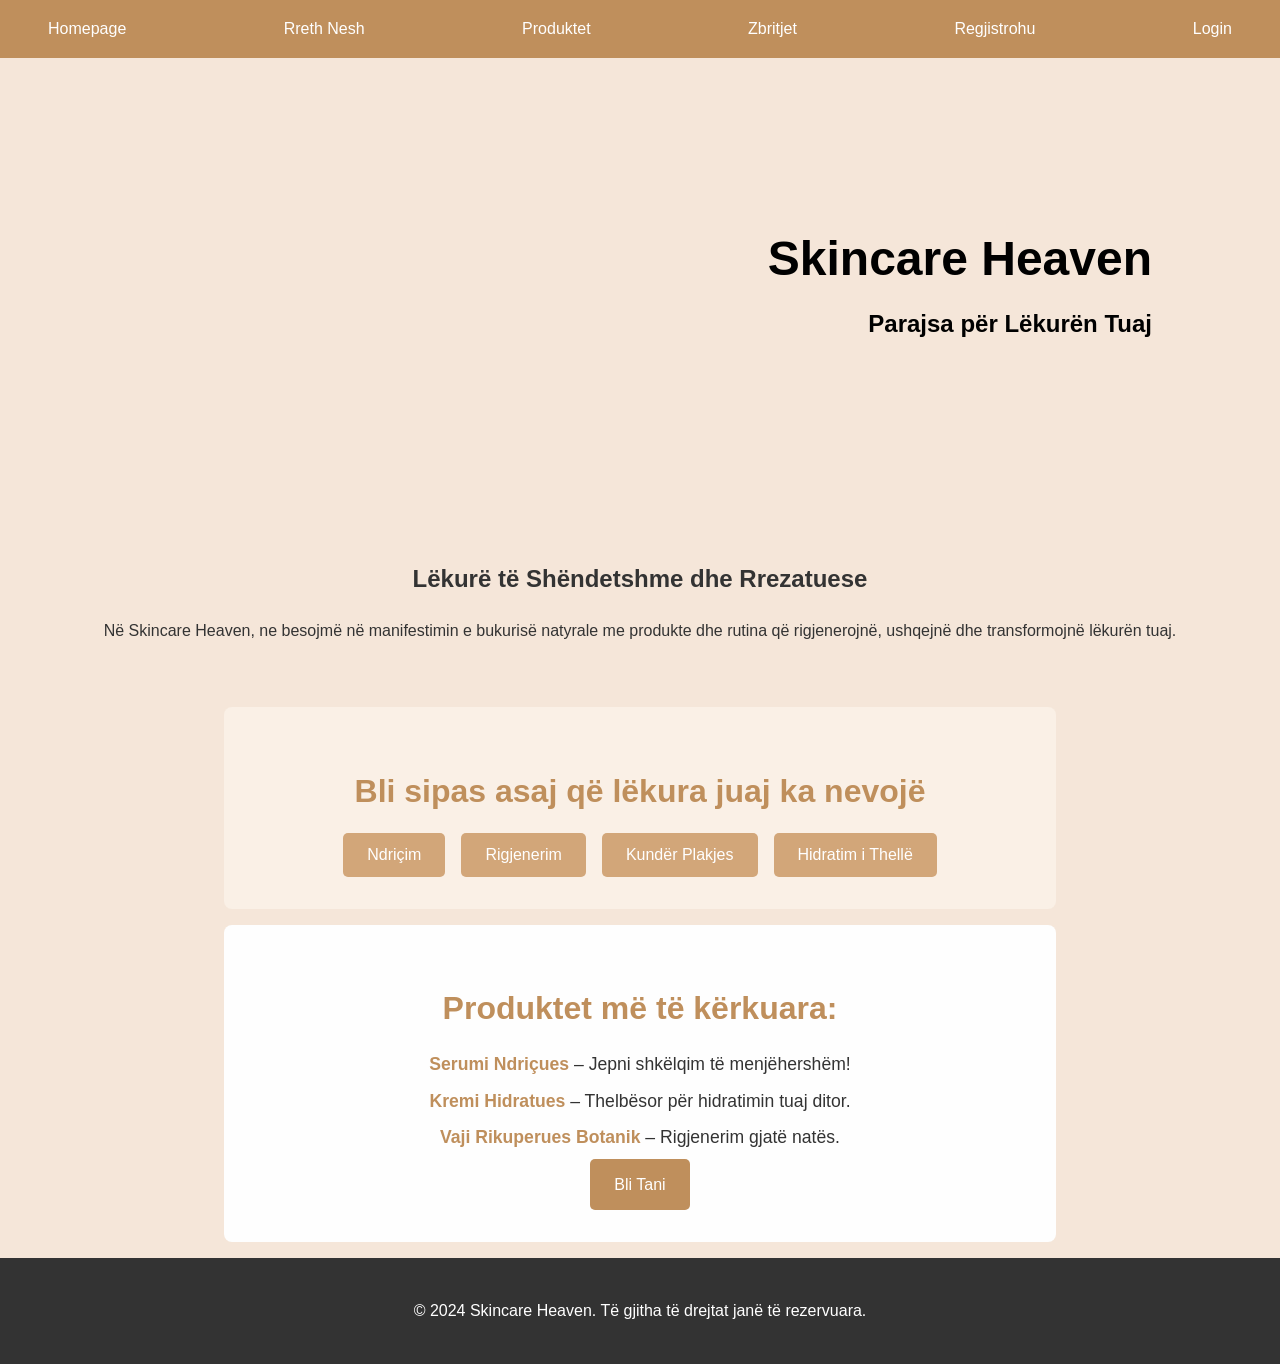
==== index.html @ 0400a0b9 "Rename README.md to index.html" ====
<!DOCTYPE html>
<html lang="sq">
<head>
  <meta charset="UTF-8">
  <meta name="viewport" content="width=device-width, initial-scale=1.0">
  <title>Skincare Heaven</title>
  <style>
    body {
      font-family: 'Arial', sans-serif;
      margin: 0;
      padding: 0;
      background-color: #f5e6d9;
      color: #333;
      line-height: 1.6;
    }

    .navbar {
      background-color: #bf8f5c;
      color: white;
      display: flex;
      justify-content: space-between;
      align-items: center;
      padding: 1rem 2rem;
    }

    .navbar a {
      color: white;
      text-decoration: none;
      margin: 0 1rem;
      font-size: 1rem;
      transition: color 0.3s ease;
    }

    .navbar a:hover {
      color: #d2a679;
    }

    .header {
      position: relative;
      height: 50vh;
      background: url('https://www.ravalmd.com/hs-fs/hubfs/AdobeStock_276306017%20(1).jpeg?width=3285&height=2190&name=AdobeStock_276306017%20(1).jpeg') no-repeat center center/cover;
      background-size: cover;
      background-position: center;
    }

    .header-content {
      position: absolute;
      top: 50%;
      right: 10%;
      transform: translateY(-50%);
      text-align: right;
      color: black;
      max-width: 80%;
    }

    .header h1 {
      font-size: 3rem;
      margin: 0;
      font-weight: bold;
    }

    .header p {
      font-size: 1.5rem;
      margin: 0.5rem 0 0;
      font-weight: bold;
    }

    .section {
      padding: 2rem 1rem;
      text-align: center;
    }

    .footer {
      background-color: #333;
      color: white;
      text-align: center;
      padding: 1.5rem 1rem;
    }

    .section.shop-goals {
      background-color: #faf0e6;
      padding: 2rem 1rem;
      border-radius: 8px;
      margin: 1rem auto;
      max-width: 800px;
    }

    .shop-goals h2 {
      font-size: 2rem;
      color: #bf8f5c;
      margin-bottom: 1rem;
    }

    .shop-goals .goals {
      display: flex;
      flex-wrap: wrap;
      justify-content: center;
      gap: 1rem;
    }

    .shop-goals .goals button {
      background-color: #d2a679;
      color: white;
      border: none;
      padding: 0.8rem 1.5rem;
      border-radius: 5px;
      font-size: 1rem;
      cursor: pointer;
      transition: background-color 0.3s ease;
    }

    .shop-goals .goals button:hover {
      background-color: #bf8f5c;
    }

   
    .section.favorites {
      background-color: #fefefe;
      padding: 2rem 1rem;
      border-radius: 8px;
      margin: 1rem auto;
      max-width: 800px;
    }

    .favorites h2 {
      font-size: 2rem;
      color: #bf8f5c;
      margin-bottom: 1rem;
    }

    .favorites ul {
      list-style: none;
      padding: 0;
      margin: 0 auto;
      max-width: 500px;
    }

    .favorites li {
      margin: 0.5rem 0;
      font-size: 1.1rem;
    }

    .favorites li strong {
      color: #bf8f5c;
    }

    .favorites .button {
      display: inline-block;
      background-color: #bf8f5c;
      color: white;
      padding: 0.8rem 1.5rem;
      text-decoration: none;
      border-radius: 5px;
      font-size: 1rem;
      transition: background-color 0.3s ease;
    }

    .favorites .button:hover {
      background-color: #d2a679;
    }

    /* Responsiveness */
    @media (max-width: 1024px) {
      .header h1 {
        font-size: 2.5rem;
      }

      .header p {
        font-size: 1.3rem;
      }

      .navbar {
        flex-direction: column;
        align-items: center;
      }

      .navbar a {
        margin: 0.5rem 0;
      }
    }

    @media (max-width: 768px) {
      .header {
        height: 40vh;
      }

      .header-content {
        right: 5%;
        text-align: center;
        transform: translate(0, -50%);
      }

      .header h1 {
        font-size: 2.5rem;
      }

      .header p {
        font-size: 1.2rem;
      }

      .shop-goals .goals button {
        font-size: 0.9rem;
        padding: 0.6rem 1.2rem;
      }

      .favorites ul {
        max-width: 100%;
      }

      .favorites li {
        font-size: 1rem;
      }
    }

    @media (max-width: 480px) {
      .header {
        height: 30vh;
      }

      .header h1 {
        font-size: 2rem;
      }

      .header p {
        font-size: 1rem;
      }

      .shop-goals .goals {
        flex-direction: column;
      }

      .shop-goals .goals button {
        width: 100%;
        text-align: center;
      }

      .favorites li {
        font-size: 0.9rem;
      }

      .favorites ul {
        max-width: 100%;
        padding: 0 1rem;
      }
    }
  </style>
</head>
<body>
  <nav class="navbar">
    <a href="index.html">Homepage</a>
    <a href="about.html">Rreth Nesh</a>
    <a href="products.html">Produktet</a> 
     <a href="discounts.html">Zbritjet</a> 
    <a href="register.html">Regjistrohu</a>
    <a href="login.html">Login</a>
  </nav>

  <header class="header">
    <div class="header-content">
      <h1>Skincare Heaven</h1>
      <p>Parajsa për Lëkurën Tuaj</p>
    </div>
  </header>

  <section class="section intro">
    <h2>Lëkurë të Shëndetshme dhe Rrezatuese</h2>
    <p>Në Skincare Heaven, ne besojmë në manifestimin e bukurisë natyrale me produkte dhe rutina që rigjenerojnë, ushqejnë dhe transformojnë lëkurën tuaj.</p>
  </section>

  <section class="section shop-goals">
    <h2>Bli sipas asaj që lëkura juaj ka nevojë</h2>
    <div class="goals">
      <button>Ndriçim</button>
      <button>Rigjenerim</button>
      <button>Kundër Plakjes</button>
      <button>Hidratim i Thellë</button>
    </div>
  </section>

  <section class="section favorites">
    <h2>Produktet më të kërkuara:</h2>
    <ul>
      <li><strong>Serumi Ndriçues</strong> – Jepni shkëlqim të menjëhershëm!</li>
      <li><strong>Kremi Hidratues</strong> – Thelbësor për hidratimin tuaj ditor.</li>
      <li><strong>Vaji Rikuperues Botanik</strong> – Rigjenerim gjatë natës.</li>
    </ul>
    <a href="products.html" class="button">Bli Tani</a>
  </section>

  <footer class="footer">
    <p>&copy; 2024 Skincare Heaven. Të gjitha të drejtat janë të rezervuara.</p>
  </footer>
</body>
</html>
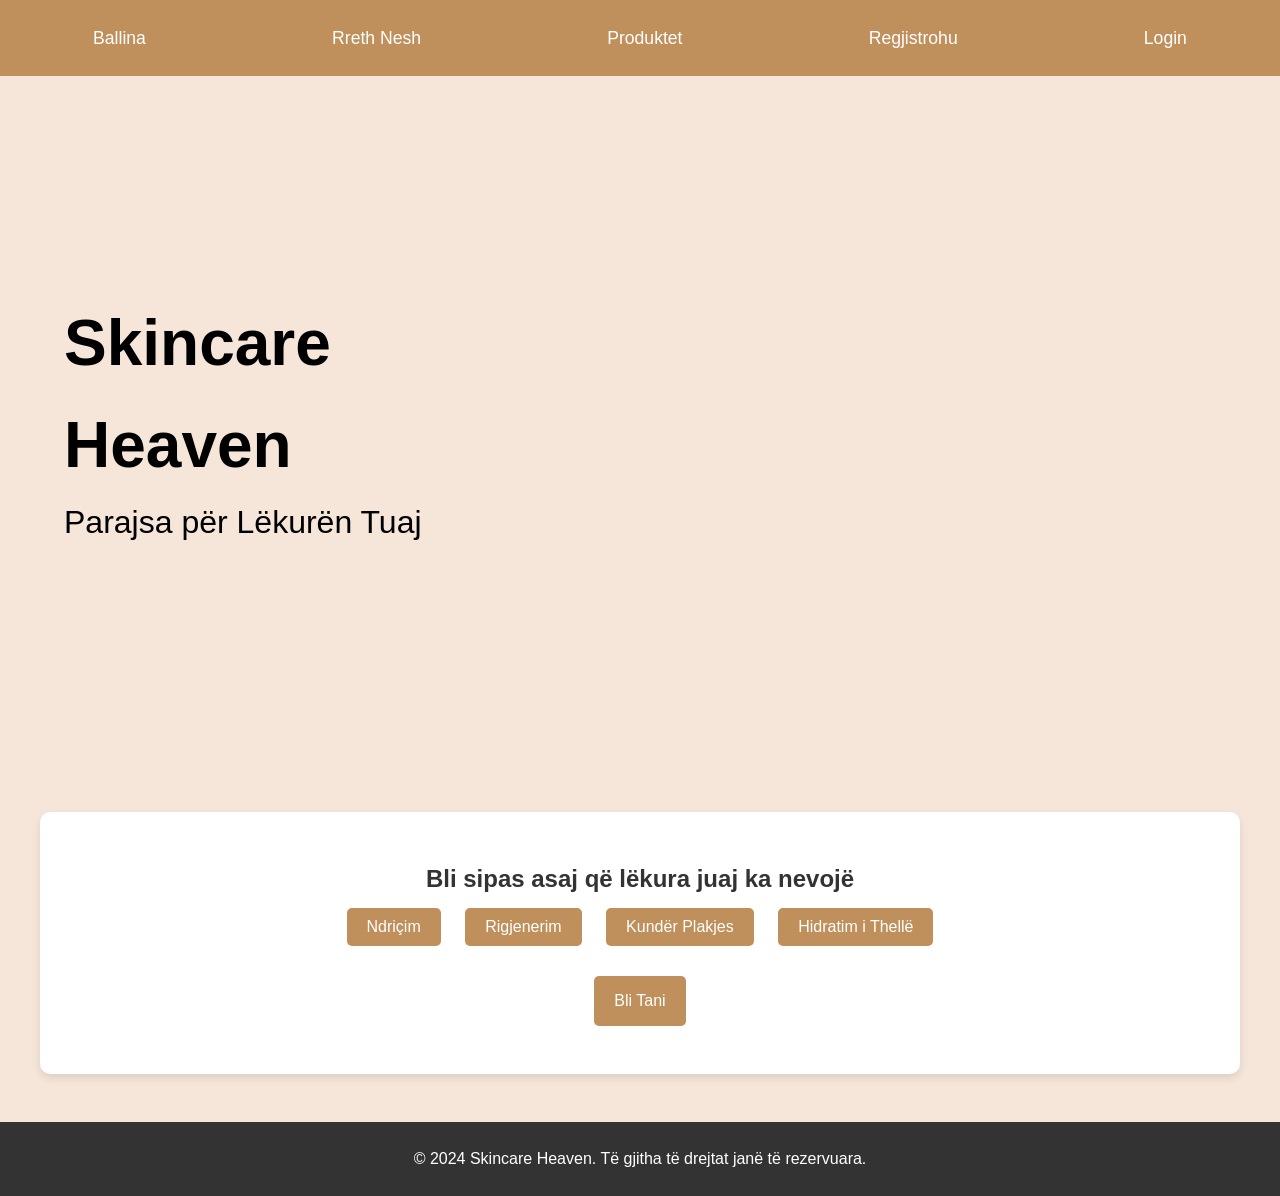
==== commit 3ec8b74d: "1. Add admin the posibility to add products on the database from the admin dashboard" ====
--- a/index.html
+++ b/index.html
@@ -5,10 +5,15 @@
   <meta name="viewport" content="width=device-width, initial-scale=1.0">
   <title>Skincare Heaven</title>
   <style>
+    /* Reset */
+    * {
+      margin: 0;
+      padding: 0;
+      box-sizing: border-box;
+    }
+
     body {
       font-family: 'Arial', sans-serif;
-      margin: 0;
-      padding: 0;
       background-color: #f5e6d9;
       color: #333;
       line-height: 1.6;
@@ -18,254 +23,151 @@
       background-color: #bf8f5c;
       color: white;
       display: flex;
-      justify-content: space-between;
+      justify-content: space-around;
       align-items: center;
-      padding: 1rem 2rem;
+      padding: 1rem 0;
+      position: fixed;
+      width: 100%;
+      top: 0;
+      z-index: 10;
     }
 
     .navbar a {
       color: white;
       text-decoration: none;
-      margin: 0 1rem;
-      font-size: 1rem;
+      font-size: 1.1rem;
       transition: color 0.3s ease;
+      padding: 0.5rem 1rem;
     }
 
     .navbar a:hover {
       color: #d2a679;
+      border-bottom: 2px solid #d2a679;
     }
 
     .header {
       position: relative;
-      height: 50vh;
-      background: url('https://www.ravalmd.com/hs-fs/hubfs/AdobeStock_276306017%20(1).jpeg?width=3285&height=2190&name=AdobeStock_276306017%20(1).jpeg') no-repeat center center/cover;
-      background-size: cover;
-      background-position: center;
-    }
-
-    .header-content {
+      height: 80vh;
+      margin-top: 60px;
+      overflow: hidden;
+    }
+
+    .slider {
+      position: relative;
+      width: 100%;
+      height: 100%;
+      overflow: hidden;
+    }
+
+    .slider-container {
+      position: relative;
+      width: 100%;
+      height: 100%;
+    }
+
+    .slider img {
+      width: 100%;
+      height: 100%;
+      object-fit: cover;
+      position: absolute;
+      opacity: 0;
+      transition: opacity 1s ease-in-out;
+    }
+
+    .slider img.active {
+      opacity: 1;
+    }
+
+   
+    .slider-text {
       position: absolute;
       top: 50%;
-      right: 10%;
+      left: 5%;
       transform: translateY(-50%);
-      text-align: right;
       color: black;
-      max-width: 80%;
-    }
-
-    .header h1 {
-      font-size: 3rem;
-      margin: 0;
-      font-weight: bold;
-    }
-
-    .header p {
-      font-size: 1.5rem;
-      margin: 0.5rem 0 0;
-      font-weight: bold;
+      font-size: 2rem;
+      max-width: 40%;
+      z-index: 5;
     }
 
     .section {
-      padding: 2rem 1rem;
+      max-width: 1200px;
+      margin: 3rem auto;
+      padding: 2rem;
       text-align: center;
-    }
-
+      background: white;
+      border-radius: 10px;
+      box-shadow: 0px 4px 8px rgba(0, 0, 0, 0.1);
+    }
+
+    .shop-goals {
+      margin-top: 2rem;
+      padding: 3rem 2rem;
+    }
+
+    .goals button {
+      margin: 10px;
+      padding: 10px 20px;
+      font-size: 1rem;
+      background: #bf8f5c;
+      color: white;
+      border: none;
+      border-radius: 5px;
+      cursor: pointer;
+      transition: 0.3s ease;
+    }
+
+    .goals button:hover {
+      background: #d2a679;
+    }
+
+    .shop-goals .button {
+      display: inline-block;
+      background: #bf8f5c;
+      color: white;
+      padding: 12px 20px;
+      text-decoration: none;
+      border-radius: 5px;
+      margin-top: 20px;
+      transition: 0.3s ease;
+    }
+
+    .shop-goals .button:hover {
+      background: #d2a679;
+    }
+
+  
     .footer {
       background-color: #333;
       color: white;
       text-align: center;
       padding: 1.5rem 1rem;
-    }
-
-    .section.shop-goals {
-      background-color: #faf0e6;
-      padding: 2rem 1rem;
-      border-radius: 8px;
-      margin: 1rem auto;
-      max-width: 800px;
-    }
-
-    .shop-goals h2 {
-      font-size: 2rem;
-      color: #bf8f5c;
-      margin-bottom: 1rem;
-    }
-
-    .shop-goals .goals {
-      display: flex;
-      flex-wrap: wrap;
-      justify-content: center;
-      gap: 1rem;
-    }
-
-    .shop-goals .goals button {
-      background-color: #d2a679;
-      color: white;
-      border: none;
-      padding: 0.8rem 1.5rem;
-      border-radius: 5px;
-      font-size: 1rem;
-      cursor: pointer;
-      transition: background-color 0.3s ease;
-    }
-
-    .shop-goals .goals button:hover {
-      background-color: #bf8f5c;
-    }
-
-   
-    .section.favorites {
-      background-color: #fefefe;
-      padding: 2rem 1rem;
-      border-radius: 8px;
-      margin: 1rem auto;
-      max-width: 800px;
-    }
-
-    .favorites h2 {
-      font-size: 2rem;
-      color: #bf8f5c;
-      margin-bottom: 1rem;
-    }
-
-    .favorites ul {
-      list-style: none;
-      padding: 0;
-      margin: 0 auto;
-      max-width: 500px;
-    }
-
-    .favorites li {
-      margin: 0.5rem 0;
-      font-size: 1.1rem;
-    }
-
-    .favorites li strong {
-      color: #bf8f5c;
-    }
-
-    .favorites .button {
-      display: inline-block;
-      background-color: #bf8f5c;
-      color: white;
-      padding: 0.8rem 1.5rem;
-      text-decoration: none;
-      border-radius: 5px;
-      font-size: 1rem;
-      transition: background-color 0.3s ease;
-    }
-
-    .favorites .button:hover {
-      background-color: #d2a679;
-    }
-
-    /* Responsiveness */
-    @media (max-width: 1024px) {
-      .header h1 {
-        font-size: 2.5rem;
-      }
-
-      .header p {
-        font-size: 1.3rem;
-      }
-
-      .navbar {
-        flex-direction: column;
-        align-items: center;
-      }
-
-      .navbar a {
-        margin: 0.5rem 0;
-      }
-    }
-
-    @media (max-width: 768px) {
-      .header {
-        height: 40vh;
-      }
-
-      .header-content {
-        right: 5%;
-        text-align: center;
-        transform: translate(0, -50%);
-      }
-
-      .header h1 {
-        font-size: 2.5rem;
-      }
-
-      .header p {
-        font-size: 1.2rem;
-      }
-
-      .shop-goals .goals button {
-        font-size: 0.9rem;
-        padding: 0.6rem 1.2rem;
-      }
-
-      .favorites ul {
-        max-width: 100%;
-      }
-
-      .favorites li {
-        font-size: 1rem;
-      }
-    }
-
-    @media (max-width: 480px) {
-      .header {
-        height: 30vh;
-      }
-
-      .header h1 {
-        font-size: 2rem;
-      }
-
-      .header p {
-        font-size: 1rem;
-      }
-
-      .shop-goals .goals {
-        flex-direction: column;
-      }
-
-      .shop-goals .goals button {
-        width: 100%;
-        text-align: center;
-      }
-
-      .favorites li {
-        font-size: 0.9rem;
-      }
-
-      .favorites ul {
-        max-width: 100%;
-        padding: 0 1rem;
-      }
+      margin-top: 3rem;
     }
   </style>
 </head>
 <body>
   <nav class="navbar">
-    <a href="index.html">Homepage</a>
+    <a href="index.html">Ballina</a>
     <a href="about.html">Rreth Nesh</a>
-    <a href="products.html">Produktet</a> 
-     <a href="discounts.html">Zbritjet</a> 
+    <a href="products.html">Produktet</a>
     <a href="register.html">Regjistrohu</a>
     <a href="login.html">Login</a>
   </nav>
 
-  <header class="header">
-    <div class="header-content">
-      <h1>Skincare Heaven</h1>
-      <p>Parajsa për Lëkurën Tuaj</p>
+  <div class="header">
+    <div class="slider">
+      <div class="slider-container">
+        <img src="images.jpg" alt="Slider Image 1">
+        <img src="pp8.jpg" alt="Slider Image 2">
+        <img src="database\uploads\niacinamideserum.jpg" alt="Slider Image 3">
+      </div>
+      <div class="slider-text">
+        <h1>Skincare Heaven</h1>
+        <p>Parajsa për Lëkurën Tuaj</p>
+      </div>
     </div>
-  </header>
-
-  <section class="section intro">
-    <h2>Lëkurë të Shëndetshme dhe Rrezatuese</h2>
-    <p>Në Skincare Heaven, ne besojmë në manifestimin e bukurisë natyrale me produkte dhe rutina që rigjenerojnë, ushqejnë dhe transformojnë lëkurën tuaj.</p>
-  </section>
+  </div>
 
   <section class="section shop-goals">
     <h2>Bli sipas asaj që lëkura juaj ka nevojë</h2>
@@ -275,17 +177,22 @@
       <button>Kundër Plakjes</button>
       <button>Hidratim i Thellë</button>
     </div>
-  </section>
-
-  <section class="section favorites">
-    <h2>Produktet më të kërkuara:</h2>
-    <ul>
-      <li><strong>Serumi Ndriçues</strong> – Jepni shkëlqim të menjëhershëm!</li>
-      <li><strong>Kremi Hidratues</strong> – Thelbësor për hidratimin tuaj ditor.</li>
-      <li><strong>Vaji Rikuperues Botanik</strong> – Rigjenerim gjatë natës.</li>
-    </ul>
     <a href="products.html" class="button">Bli Tani</a>
   </section>
+
+  <script>
+    let currentIndex = 0;
+    const slides = document.querySelectorAll('.slider img');
+    const totalSlides = slides.length;
+
+    function changeSlide() {
+      slides[currentIndex].classList.remove('active');
+      currentIndex = (currentIndex + 1) % totalSlides;
+      slides[currentIndex].classList.add('active');
+    }
+
+    setInterval(changeSlide, 3000);
+  </script>
 
   <footer class="footer">
     <p>&copy; 2024 Skincare Heaven. Të gjitha të drejtat janë të rezervuara.</p>
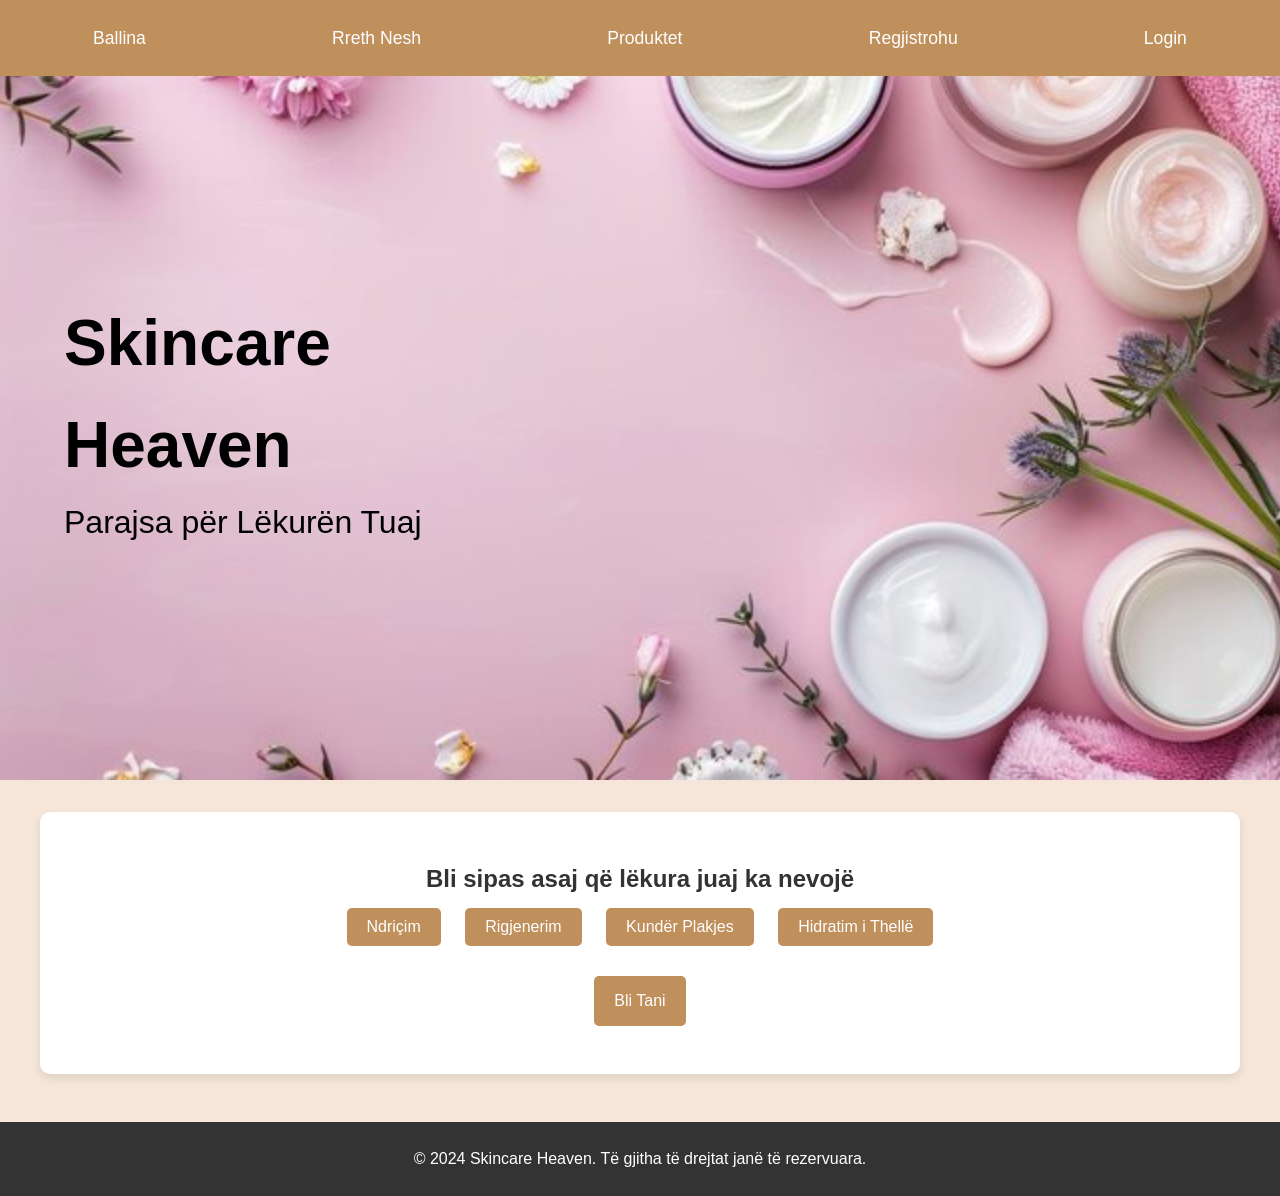
==== commit 98f53424: "refactor slider in homepage, split inline css and javascript for homepage" ====
--- a/index.html
+++ b/index.html
@@ -4,149 +4,10 @@
   <meta charset="UTF-8">
   <meta name="viewport" content="width=device-width, initial-scale=1.0">
   <title>Skincare Heaven</title>
-  <style>
-    /* Reset */
-    * {
-      margin: 0;
-      padding: 0;
-      box-sizing: border-box;
-    }
-
-    body {
-      font-family: 'Arial', sans-serif;
-      background-color: #f5e6d9;
-      color: #333;
-      line-height: 1.6;
-    }
-
-    .navbar {
-      background-color: #bf8f5c;
-      color: white;
-      display: flex;
-      justify-content: space-around;
-      align-items: center;
-      padding: 1rem 0;
-      position: fixed;
-      width: 100%;
-      top: 0;
-      z-index: 10;
-    }
-
-    .navbar a {
-      color: white;
-      text-decoration: none;
-      font-size: 1.1rem;
-      transition: color 0.3s ease;
-      padding: 0.5rem 1rem;
-    }
-
-    .navbar a:hover {
-      color: #d2a679;
-      border-bottom: 2px solid #d2a679;
-    }
-
-    .header {
-      position: relative;
-      height: 80vh;
-      margin-top: 60px;
-      overflow: hidden;
-    }
-
-    .slider {
-      position: relative;
-      width: 100%;
-      height: 100%;
-      overflow: hidden;
-    }
-
-    .slider-container {
-      position: relative;
-      width: 100%;
-      height: 100%;
-    }
-
-    .slider img {
-      width: 100%;
-      height: 100%;
-      object-fit: cover;
-      position: absolute;
-      opacity: 0;
-      transition: opacity 1s ease-in-out;
-    }
-
-    .slider img.active {
-      opacity: 1;
-    }
-
-   
-    .slider-text {
-      position: absolute;
-      top: 50%;
-      left: 5%;
-      transform: translateY(-50%);
-      color: black;
-      font-size: 2rem;
-      max-width: 40%;
-      z-index: 5;
-    }
-
-    .section {
-      max-width: 1200px;
-      margin: 3rem auto;
-      padding: 2rem;
-      text-align: center;
-      background: white;
-      border-radius: 10px;
-      box-shadow: 0px 4px 8px rgba(0, 0, 0, 0.1);
-    }
-
-    .shop-goals {
-      margin-top: 2rem;
-      padding: 3rem 2rem;
-    }
-
-    .goals button {
-      margin: 10px;
-      padding: 10px 20px;
-      font-size: 1rem;
-      background: #bf8f5c;
-      color: white;
-      border: none;
-      border-radius: 5px;
-      cursor: pointer;
-      transition: 0.3s ease;
-    }
-
-    .goals button:hover {
-      background: #d2a679;
-    }
-
-    .shop-goals .button {
-      display: inline-block;
-      background: #bf8f5c;
-      color: white;
-      padding: 12px 20px;
-      text-decoration: none;
-      border-radius: 5px;
-      margin-top: 20px;
-      transition: 0.3s ease;
-    }
-
-    .shop-goals .button:hover {
-      background: #d2a679;
-    }
-
-  
-    .footer {
-      background-color: #333;
-      color: white;
-      text-align: center;
-      padding: 1.5rem 1rem;
-      margin-top: 3rem;
-    }
-  </style>
+  <link rel="stylesheet" href="ballina.css">
 </head>
 <body>
+
   <nav class="navbar">
     <a href="index.html">Ballina</a>
     <a href="about.html">Rreth Nesh</a>
@@ -158,9 +19,9 @@
   <div class="header">
     <div class="slider">
       <div class="slider-container">
-        <img src="images.jpg" alt="Slider Image 1">
-        <img src="pp8.jpg" alt="Slider Image 2">
-        <img src="database\uploads\niacinamideserum.jpg" alt="Slider Image 3">
+        <img src="360_F_979920615_y0ubV3AEonldqp1MdXHzP7PzhsGK2wS0 - Copy.jpg" alt="Slider Image 1" class="active">
+        <img src="3d-rendering-personal-care-products-fondant-pink_23-2151053868.avif" alt="Slider Image 2">
+        <img src="pink-beauty-products-with-flowers-pink-background_14117-749773.avif" alt="Slider Image 3">
       </div>
       <div class="slider-text">
         <h1>Skincare Heaven</h1>
@@ -180,22 +41,12 @@
     <a href="products.html" class="button">Bli Tani</a>
   </section>
 
-  <script>
-    let currentIndex = 0;
-    const slides = document.querySelectorAll('.slider img');
-    const totalSlides = slides.length;
-
-    function changeSlide() {
-      slides[currentIndex].classList.remove('active');
-      currentIndex = (currentIndex + 1) % totalSlides;
-      slides[currentIndex].classList.add('active');
-    }
-
-    setInterval(changeSlide, 3000);
-  </script>
+  <script src="ballina.js"></script>
 
   <footer class="footer">
     <p>&copy; 2024 Skincare Heaven. Të gjitha të drejtat janë të rezervuara.</p>
   </footer>
+
 </body>
 </html>
+
--- a/ballina.css
+++ b/ballina.css
@@ -0,0 +1,193 @@
+
+* {
+    margin: 0;
+    padding: 0;
+    box-sizing: border-box;
+  }
+  
+  body {
+    font-family: 'Arial', sans-serif;
+    background-color: #f5e6d9;
+    color: #333;
+    line-height: 1.6;
+  }
+  
+  .navbar {
+    background-color: #bf8f5c;
+    color: white;
+    display: flex;
+    justify-content: space-around;
+    align-items: center;
+    padding: 1rem 0;
+    position: fixed;
+    width: 100%;
+    top: 0;
+    z-index: 10;
+  }
+  
+  .navbar a {
+    color: white;
+    text-decoration: none;
+    font-size: 1.1rem;
+    transition: color 0.3s ease;
+    padding: 0.5rem 1rem;
+  }
+  
+  .navbar a:hover {
+    color: #d2a679;
+    border-bottom: 2px solid #d2a679;
+  }
+  
+  .header {
+    position: relative;
+    height: 80vh;
+    margin-top: 60px;
+    overflow: hidden;
+  }
+  
+  .slider {
+    position: relative;
+    width: 100%;
+    height: 100%;
+    overflow: hidden;
+  }
+  
+  .slider-container {
+    position: relative;
+    width: 100%;
+    height: 100%;
+  }
+  
+  .slider img {
+    width: 100%;
+    height: 100%;
+    object-fit: cover;
+    position: absolute;
+    opacity: 0;
+    transition: opacity 1s ease-in-out;
+  }
+  
+  .slider img.active {
+    opacity: 1;
+  }
+  
+  .slider-text {
+    position: absolute;
+    top: 50%;
+    left: 5%;
+    transform: translateY(-50%);
+    color: black;
+    font-size: 2rem;
+    max-width: 40%;
+    z-index: 5;
+  }
+  
+  .section {
+    max-width: 1200px;
+    margin: 3rem auto;
+    padding: 2rem;
+    text-align: center;
+    background: white;
+    border-radius: 10px;
+    box-shadow: 0px 4px 8px rgba(0, 0, 0, 0.1);
+  }
+  
+  .shop-goals {
+    margin-top: 2rem;
+    padding: 3rem 2rem;
+  }
+  
+  .goals button {
+    margin: 10px;
+    padding: 10px 20px;
+    font-size: 1rem;
+    background: #bf8f5c;
+    color: white;
+    border: none;
+    border-radius: 5px;
+    cursor: pointer;
+    transition: 0.3s ease;
+  }
+  
+  .goals button:hover {
+    background: #d2a679;
+  }
+  
+  .shop-goals .button {
+    display: inline-block;
+    background: #bf8f5c;
+    color: white;
+    padding: 12px 20px;
+    text-decoration: none;
+    border-radius: 5px;
+    margin-top: 20px;
+    transition: 0.3s ease;
+  }
+  
+  .shop-goals .button:hover {
+    background: #d2a679;
+  }
+  
+  .footer {
+    background-color: #333;
+    color: white;
+    text-align: center;
+    padding: 1.5rem 1rem;
+    margin-top: 3rem;
+  }
+  
+ 
+ 
+  @media (max-width: 1024px) {
+    .navbar {
+      flex-direction: column;
+      text-align: center;
+    }
+  
+    .slider-text {
+      font-size: 1.5rem;
+      max-width: 60%;
+    }
+  
+    .goals button {
+      font-size: 0.9rem;
+      padding: 8px 16px;
+    }
+  }
+  
+  
+  @media (max-width: 768px) {
+    .navbar {
+      flex-direction: column;
+      text-align: center;
+      padding: 0.5rem;
+    }
+  
+    .navbar a {
+      padding: 0.5rem;
+      font-size: 1rem;
+    }
+  
+    .header {
+      height: 60vh;
+    }
+  
+    .slider-text {
+      font-size: 1.2rem;
+      max-width: 70%;
+    }
+  
+    .section {
+      padding: 1.5rem;
+    }
+  
+    .goals button {
+      font-size: 0.8rem;
+      padding: 6px 12px;
+    }
+  
+    .shop-goals .button {
+      padding: 10px 16px;
+    }
+  }
+  
